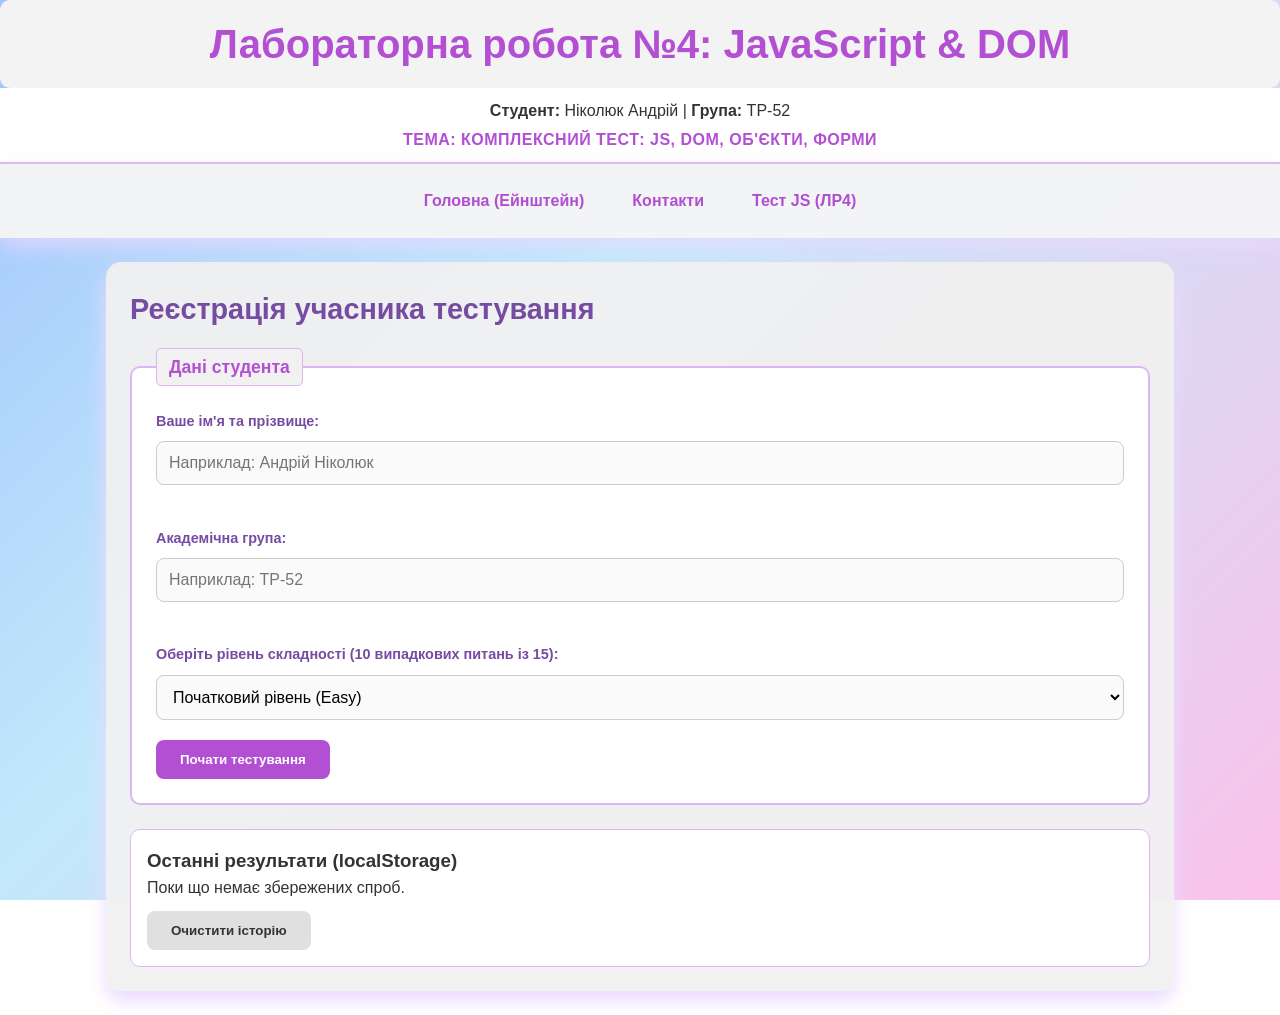
==== quiz.html @ 0b577dec "Lab 4: Add interactive JS quiz with DOM, OOP classes, Drag&Drop and localStorage" ====
<!doctype html>
<html lang="uk">
<head>
    <meta charset="UTF-8">
    <meta name="viewport" content="width=device-width, initial-scale=1.0">
    <title>ЛР4 Інтерактивний тест з JavaScript</title>
    <link rel="stylesheet" href="css/styles.css">
</head>
<body>

<header class="header">
    <h1>Лабораторна робота №4: JavaScript & DOM</h1>
    <div class="student-badge">
        <span><strong>Студент:</strong> Ніколюк Андрій</span> |
        <span><strong>Група:</strong> ТР-52</span>
        <p class="variant-title">ТЕМА: КОМПЛЕКСНИЙ ТЕСТ: JS, DOM, ОБ'ЄКТИ, ФОРМИ</p>
    </div>
    <nav class="nav">
        <ul>
            <li><a href="index.html">Головна (Ейнштейн)</a></li>
            <li><a href="contact.html">Контакти</a></li>
            <li><a href="quiz.html">Тест JS (ЛР4)</a></li>
        </ul>
    </nav>
</header>

<main class="main">
    <section id="start-screen" class="main-info">
        <h2>Реєстрація учасника тестування</h2>
        <form id="start-form" class="custom-form" novalidate>
            <fieldset>
                <legend>Дані студента</legend>

                <div class="form-group">
                    <label for="student-name">Ваше ім'я та прізвище:</label>
                    <input type="text" id="student-name" name="studentName"
                           placeholder="Наприклад: Андрій Ніколюк" required minlength="3">
                    <small class="error-msg" id="name-error"></small>
                </div>

                <div class="form-group">
                    <label for="student-group">Академічна група:</label>
                    <input type="text" id="student-group" name="studentGroup"
                           placeholder="Наприклад: ТР-52" required pattern="^[А-ЯІЇЄҐA-Z]{2}-\d{2}$">
                    <small class="error-msg" id="group-error"></small>
                </div>

                <div class="form-group">
                    <label for="difficulty-level">Оберіть рівень складності (10 випадкових питань із 15):</label>
                    <select id="difficulty-level" name="difficulty" required>
                        <option value="easy">Початковий рівень (Easy)</option>
                        <option value="medium">Середній рівень (Medium)</option>
                        <option value="hard">Складний рівень (Hard)</option>
                    </select>
                </div>

                <button type="submit" class="btn-submit">Почати тестування</button>
            </fieldset>
        </form>

        <div id="history-block" class="history-box">
            <h3>Останні результати (localStorage)</h3>
            <div id="history-list">Поки що немає збережених спроб.</div>
            <button type="button" id="clear-history-btn" class="btn-reset" style="margin-top: 10px;">
                Очистити історію
            </button>
        </div>
    </section>

    <section id="quiz-screen" class="main-info hidden">
        <div class="quiz-header-bar">
            <span id="player-display"></span>
            <span id="progress-display">Питання 1 з 10</span>
        </div>

        <form id="quiz-form">
            <div id="question-container"></div>

            <div class="form-actions">
                <button type="submit" id="next-btn" class="btn-submit">Відповісти та далі ➔</button>
            </div>
        </form>
    </section>

    <section id="result-screen" class="main-info hidden">
        <h2>Результати тестування</h2>
        <div id="score-summary" class="score-box"></div>
        <div id="detailed-results"></div>
        <div class="form-actions">
            <button type="button" id="restart-btn" class="btn-submit">Пройти тест ще раз</button>
        </div>
    </section>
</main>

<script src="js/app.js"></script>
</body>
</html>
---- css/styles.css ----
* {
    margin: 0;
    padding: 0;
    box-sizing: border-box;
}

html {
    font-size: 16px;
    scroll-behavior: smooth;
}

body {
    font-family: 'Segoe UI', Tahoma, Geneva, Verdana, sans-serif;
    line-height: 1.6;
    color: #333;
    background: linear-gradient(135deg, #a1c4fd 0%, #c2e9fb 40%, #fbc2eb 100%);
    background-attachment: fixed;
    min-height: 100vh;
}

h1 {
    font-size: clamp(1.5rem, 4vw, 2.5rem);
    color: #b24fd3;
    background: #f3f3f3;
    padding: 0.75rem;
    text-align: center;
    border-radius: 10px;
}

h2 {
    font-size: clamp(1.2rem, 3vw, 1.8rem);
    color: #764ba2;
    margin-bottom: 1rem;
}

img {
    max-width: 100%;
    height: auto;
    display: block;
}

.header_always_on_top, .header {
    position: sticky;
    top: 0;
    z-index: 1000;
}

.nav ul {
    background: rgba(245, 245, 245, 0.95);
    backdrop-filter: blur(5px);
    padding: 1rem;
    list-style: none;
    display: flex;
    justify-content: center;
    align-items: center;
    gap: 0.5rem;
    flex-wrap: wrap;
    box-shadow: 0 8px 20px rgba(235, 218, 255, 0.8);
}

.nav a {
    font-size: 1rem;
    text-decoration: none;
    color: #b14ed1;
    font-weight: bold;
    padding: 0.5rem 1.25rem;
    border-radius: 20px;
    transition: all 0.3s ease;
    display: inline-block;
}

.nav a:hover {
    background: #71d5ff;
    color: #ffffff;
    box-shadow: 0 5px 15px rgba(113, 213, 255, 0.4);
}

.main {
    max-width: 1100px;
    margin: 1.5rem auto;
    padding: 0 1rem;
}

main section, .main-info {
    background: rgba(241, 241, 241, 0.95);
    padding: 1.5rem;
    margin-bottom: 1.5rem;
    border-radius: 15px;
    box-shadow: 0 10px 20px #ebdaff;
    overflow: hidden;
}

.photo {
    display: grid;
    grid-template-columns: repeat(auto-fit, minmax(260px, 1fr));
    gap: 1.25rem;
    margin-top: 1rem;
}

.photo_CARD {
    width: 100%;
    background: #efefef;
    padding: 1rem;
    text-align: center;
    box-shadow: 0 5px 15px rgba(235, 218, 255, 0.8);
    border-radius: 10px;
    display: flex;
    flex-direction: column;
    align-items: center;
    justify-content: space-between;
}

.photo_CARD img {
    width: 100%;
    height: 200px;
    object-fit: cover;
    border-radius: 8px;
    margin-bottom: 0.75rem;
}

.table-responsive {
    width: 100%;
    overflow-x: auto;
}

.awards_TABLE {
    width: 100%;
    max-width: 800px;
    margin: 0 auto;
    border-collapse: collapse;
    background: #ededed;
    border-radius: 10px;
    box-shadow: 0 10px 20px #ebdaff;
    text-align: center;
}

.awards_TABLE th, .awards_TABLE td {
    border: 1px solid lightblue;
    padding: 0.75rem;
}

.awards_TABLE th {
    color: #ffffff;
    background: #9c7ac8;
}

.year { font-weight: bold; color: #ff72d0; }
.category { font-weight: bold; text-transform: uppercase; color: #00b8d4; }

.contact_TABLE {
    width: 100%;
}
.contact_TABLE td {
    padding: 0.5rem;
}

.img_left {
    float: left;
    width: 180px;
    height: 120px;
    object-fit: cover;
    margin: 0 15px 10px 0;
    border-radius: 8px;
}

.img_right {
    float: right;
    width: 180px;
    height: 120px;
    object-fit: cover;
    margin: 0 0 10px 15px;
    border-radius: 8px;
}

.img_without_flow {
    width: 180px;
    height: 120px;
    object-fit: cover;
    margin: 15px 0;
    border-radius: 8px;
}

.AandR_positioning {
    position: relative;
    min-height: 120px;
    background: #ffffff;
    border: 2px dashed #b24fd3;
    border-radius: 10px;
    padding: 1rem;
}

.Repeating_elements {
    position: absolute;
    bottom: 15px;
    right: 15px;
    background: #71d5ff;
    color: #fff;
    padding: 0.5rem 1rem;
    border-radius: 8px;
    font-weight: bold;
}

.custom-form fieldset {
    border: 2px solid #dcb5f2;
    border-radius: 10px;
    padding: 1.5rem;
    background: #ffffff;
}

.custom-form legend {
    color: #b24fd3;
    font-weight: bold;
    font-size: 1.1rem;
    padding: 0.25rem 0.75rem;
    background: #f1f1f1;
    border-radius: 5px;
    border: 1px solid #dcb5f2;
}

.form-group {
    margin-bottom: 1.25rem;
    display: flex;
    flex-direction: column;
}

.form-group label {
    margin-bottom: 0.5rem;
    color: #764ba2;
    font-weight: bold;
    font-size: 0.9rem;
}

.form-group input:not([type="radio"]):not([type="checkbox"]),
.form-group select,
.form-group textarea {
    width: 100%;
    padding: 0.75rem;
    border: 1px solid #ccc;
    border-radius: 8px;
    font-size: 1rem;
    background: #fafafa;
    transition: all 0.3s ease;
}

.form-group input:focus, .form-group select:focus, .form-group textarea:focus {
    outline: none;
    border-color: #b24fd3;
    background: #ffffff;
    box-shadow: 0 0 8px rgba(178, 79, 211, 0.3);
}

.radio-group, .checkbox-group {
    display: flex;
    align-items: center;
    gap: 1rem;
    flex-direction: row;
}

.form-actions {
    display: flex;
    gap: 1rem;
    margin-top: 1.5rem;
}

.btn-submit, .btn-reset {
    padding: 0.75rem 1.5rem;
    border: none;
    border-radius: 8px;
    font-weight: bold;
    cursor: pointer;
    transition: all 0.3s ease;
}

.btn-submit { background: #b24fd3; color: white; }
.btn-submit:hover { background: #71d5ff; }
.btn-reset { background: #e0e0e0; color: #333; }

.login-box, .feedback-box {
    max-width: 600px;
    margin: 0 auto;
}

.social-icons {
    display: flex;
    justify-content: center;
    gap: 1rem;
}

.icon-circle {
    display: flex;
    align-items: center;
    justify-content: center;
    width: 50px;
    height: 50px;
    background: #b24fd3;
    color: white;
    text-decoration: none;
    border-radius: 50%;
    font-weight: bold;
    transition: all 0.3s ease;
}

.icon-circle:hover {
    background: #71d5ff;
    transform: scale(1.1);
}

.fixed-widget {
    position: fixed;
    bottom: 20px;
    right: 20px;
    background: #b24fd3;
    color: white;
    padding: 0.75rem 1.25rem;
    border-radius: 12px;
    font-weight: bold;
    box-shadow: 0 5px 20px rgba(178, 79, 211, 0.5);
    z-index: 1000;
}

.fixed-widget a { color: white; text-decoration: none; }


@media (max-width: 1024px) {
    .main {
        max-width: 90%;
    }
}

@media (max-width: 768px) {
    .nav ul {
        flex-direction: column;
        gap: 0.25rem;
    }

    .nav a {
        width: 100%;
        text-align: center;
    }

    .img_left, .img_right {
        float: none;
        display: block;
        margin: 10px auto;
        width: 100%;
        max-width: 300px;
        height: auto;
    }

    .form-actions {
        flex-direction: column;
    }

    .btn-submit, .btn-reset {
        width: 100%;
    }
}

@media (max-width: 480px) {
    main section, .main-info {
        padding: 1rem;
    }

    .photo {
        grid-template-columns: 1fr;
    }

    .contact_TABLE td {
        display: block;
        text-align: center;
        border-right: none;
        border-bottom: 1px solid lightblue;
    }

    .fixed-widget {
        bottom: 10px;
        right: 10px;
        padding: 0.5rem 0.75rem;
        font-size: 0.8rem;
    }
}

.hidden {
    display: none !important;
}

.student-badge {
    background: #ffffff;
    text-align: center;
    padding: 0.6rem 1rem;
    color: #333;
    border-bottom: 2px solid #dcb5f2;
}

.variant-title {
    color: #b24fd3;
    font-weight: bold;
    margin-top: 0.25rem;
    letter-spacing: 0.5px;
}

.error-msg {
    color: #d93025;
    font-size: 0.85rem;
    min-height: 1.1rem;
    margin-top: 0.25rem;
}

.input-invalid {
    border-color: #d93025 !important;
    background-color: #fff6f6 !important;
}

.quiz-header-bar {
    display: flex;
    justify-content: space-between;
    align-items: center;
    flex-wrap: wrap;
    gap: 0.5rem;
    background: #ffffff;
    padding: 0.75rem 1rem;
    border-radius: 10px;
    border: 1px solid #dcb5f2;
    margin-bottom: 1.25rem;
    font-weight: bold;
    color: #764ba2;
}

.question-card {
    background: #ffffff;
    padding: 1.5rem;
    border-radius: 12px;
    border: 2px solid #dcb5f2;
}

.question-type-badge {
    display: inline-block;
    background: #ebdaff;
    color: #764ba2;
    font-size: 0.8rem;
    font-weight: bold;
    padding: 0.25rem 0.6rem;
    border-radius: 6px;
    margin-bottom: 0.75rem;
}

.question-title {
    font-size: 1.15rem;
    margin-bottom: 1rem;
    color: #222;
}

.code-snippet {
    background: #1e1e2e;
    color: #cdd6f4;
    padding: 1rem;
    border-radius: 8px;
    font-family: Consolas, Monaco, monospace;
    font-size: 0.95rem;
    overflow-x: auto;
    margin-bottom: 1rem;
    white-space: pre-wrap;
}

.option-label {
    display: flex;
    align-items: center;
    gap: 0.75rem;
    padding: 0.75rem 1rem;
    margin-bottom: 0.6rem;
    background: #f9f7fc;
    border: 1px solid #dcb5f2;
    border-radius: 8px;
    cursor: pointer;
    transition: background 0.2s;
}

.option-label:hover {
    background: #ebdaff;
}

.code-input-area {
    width: 100%;
    padding: 0.75rem;
    font-family: Consolas, Monaco, monospace;
    font-size: 0.95rem;
    border: 2px solid #dcb5f2;
    border-radius: 8px;
    background: #fafafa;
}

.live-check-status {
    margin-top: 0.5rem;
    font-size: 0.9rem;
    font-weight: bold;
}

/* Drag & Drop */
.dnd-wrapper {
    display: grid;
    grid-template-columns: 1fr 1fr;
    gap: 1.25rem;
    margin-top: 1rem;
}

.dnd-pool, .dnd-targets {
    background: #f9f7fc;
    padding: 1rem;
    border-radius: 10px;
    border: 1px dashed #b24fd3;
}

.dnd-item {
    background: #b24fd3;
    color: #fff;
    padding: 0.6rem 0.9rem;
    border-radius: 8px;
    margin-bottom: 0.5rem;
    cursor: grab;
    font-weight: bold;
    user-select: none;
}

.dnd-item:active {
    cursor: grabbing;
}

.dnd-slot-row {
    margin-bottom: 0.85rem;
}

.dnd-slot-label {
    font-weight: bold;
    color: #764ba2;
    margin-bottom: 0.3rem;
    font-size: 0.95rem;
}

.dnd-dropzone {
    min-height: 44px;
    background: #ffffff;
    border: 2px dashed #71d5ff;
    border-radius: 8px;
    padding: 0.35rem;
    display: flex;
    align-items: center;
    justify-content: center;
    transition: background 0.2s;
}

.dnd-dropzone.drag-over {
    background: #e0f7ff;
    border-color: #b24fd3;
}

/* Результати та історія */
.score-box {
    background: #ffffff;
    border: 2px solid #b24fd3;
    border-radius: 12px;
    padding: 1.25rem;
    text-align: center;
    font-size: 1.2rem;
    margin-bottom: 1.25rem;
}

.result-item {
    padding: 0.85rem;
    border-radius: 8px;
    margin-bottom: 0.65rem;
    border-left: 5px solid #ccc;
    background: #ffffff;
}

.result-item.correct { border-left-color: #2e7d32; }
.result-item.incorrect { border-left-color: #d93025; }

.history-box {
    margin-top: 1.5rem;
    background: #ffffff;
    padding: 1rem;
    border-radius: 10px;
    border: 1px solid #dcb5f2;
}

@media (max-width: 768px) {
    .dnd-wrapper {
        grid-template-columns: 1fr;
    }
}
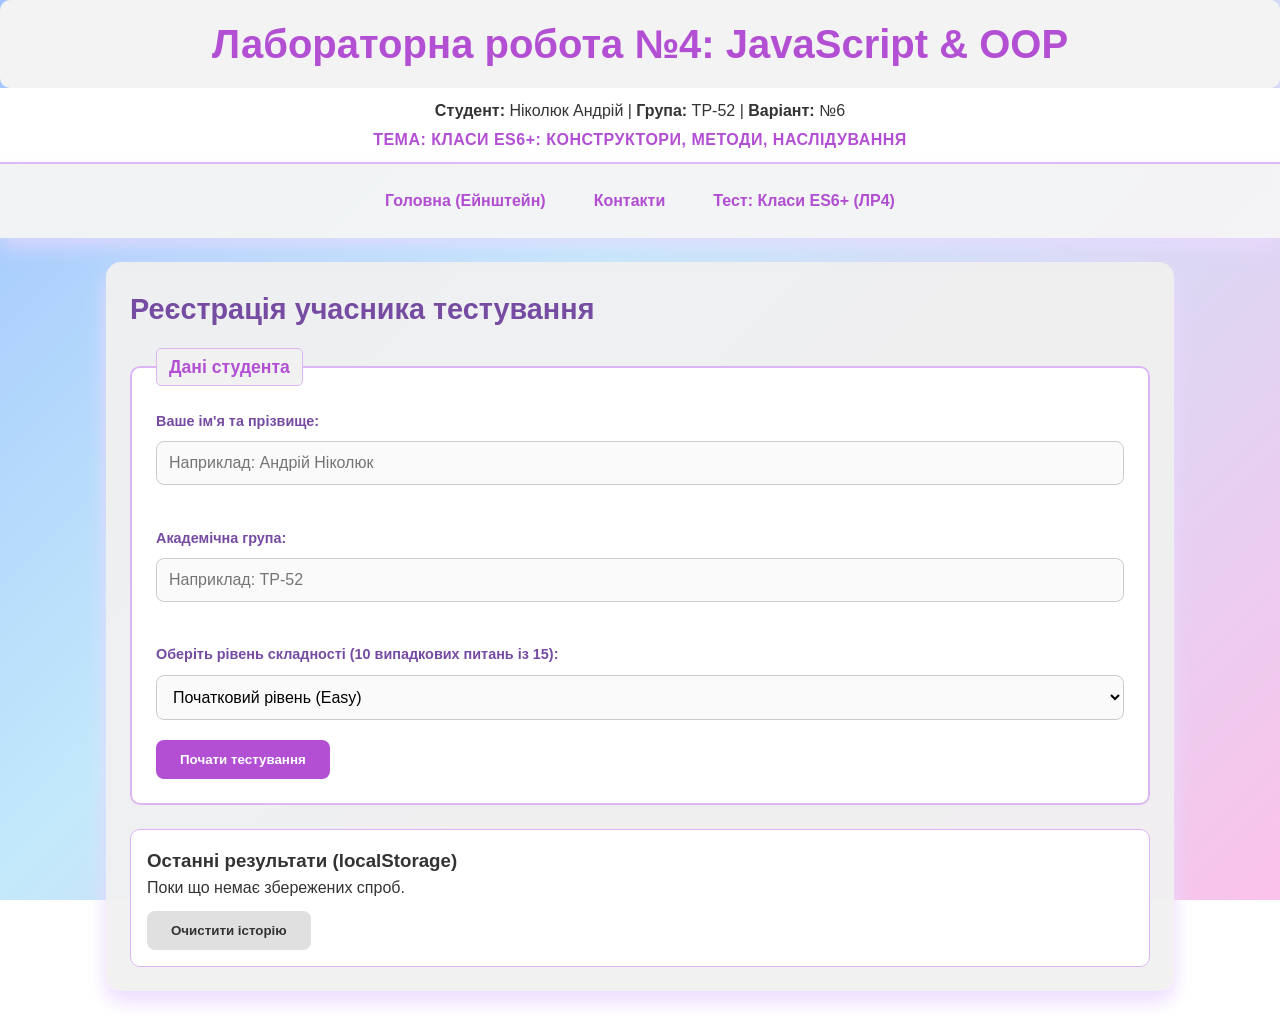
==== commit 3d80de98: "Lab 4: Update quiz content to Variant 6 (ES6+ Classes)" ====
--- a/quiz.html
+++ b/quiz.html
@@ -3,23 +3,24 @@
 <head>
     <meta charset="UTF-8">
     <meta name="viewport" content="width=device-width, initial-scale=1.0">
-    <title>ЛР4 Інтерактивний тест з JavaScript</title>
+    <title>ЛР4 — Тест: Класи ES6+ (Варіант 6)</title>
     <link rel="stylesheet" href="css/styles.css">
 </head>
 <body>
 
 <header class="header">
-    <h1>Лабораторна робота №4: JavaScript & DOM</h1>
+    <h1>Лабораторна робота №4: JavaScript &amp; OOP</h1>
     <div class="student-badge">
         <span><strong>Студент:</strong> Ніколюк Андрій</span> |
-        <span><strong>Група:</strong> ТР-52</span>
-        <p class="variant-title">ТЕМА: КОМПЛЕКСНИЙ ТЕСТ: JS, DOM, ОБ'ЄКТИ, ФОРМИ</p>
+        <span><strong>Група:</strong> ТР-52</span> |
+        <span><strong>Варіант:</strong> №6</span>
+        <p class="variant-title">ТЕМА: КЛАСИ ES6+: КОНСТРУКТОРИ, МЕТОДИ, НАСЛІДУВАННЯ</p>
     </div>
     <nav class="nav">
         <ul>
             <li><a href="index.html">Головна (Ейнштейн)</a></li>
             <li><a href="contact.html">Контакти</a></li>
-            <li><a href="quiz.html">Тест JS (ЛР4)</a></li>
+            <li><a href="quiz.html">Тест: Класи ES6+ (ЛР4)</a></li>
         </ul>
     </nav>
 </header>
